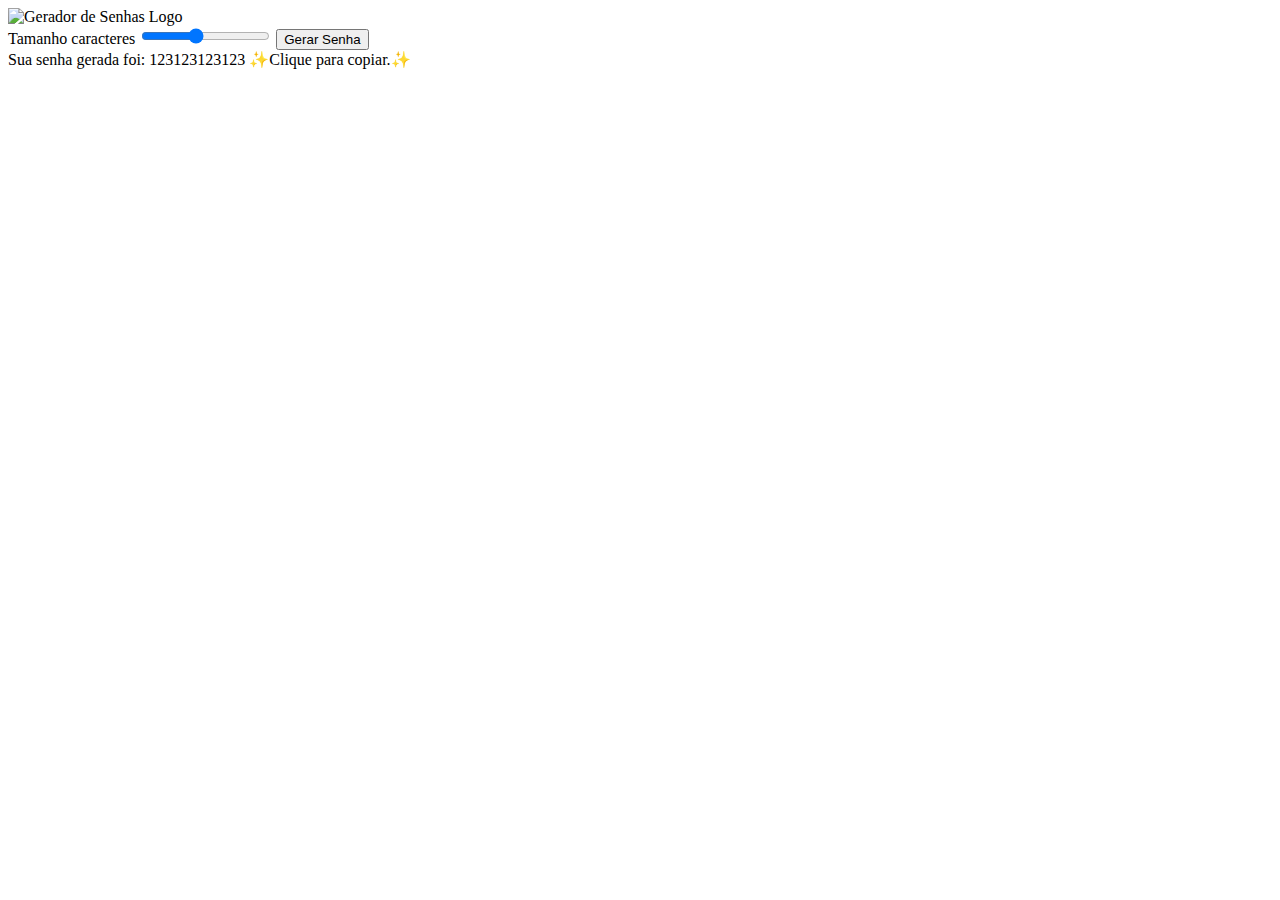
==== Projeto-Extra/Gerador-de-Senhas/index.html @ 4ea17437 "iniciado o projeto" ====
<!DOCTYPE html>
<html lang="pt-br">
<head>
   <meta charset="UTF-8">
   <meta http-equiv="X-UA-Compatible" content="IE=edge">
   <meta name="viewport" content="width=device-width, initial-scale=1.0">
   <meta name="keywords" content="Gerador de senhas, gerador password">
   <title>Gerador de Senhas</title>

   <link rel="stylesheet" href="/Projeto-Extra/Gerador-de-Senhas/style.css">
</head>

<body>
   <img class="logo" src="./imgs/" alt="Gerador de Senhas Logo">

   <main class="container-input">
      <span>
         Tamanho <span id="valor"></span> caracteres
         <input id="slider" class="slider" type="range" min="8" max="25" value="15">
      </span>
      <button id="button" class="button-cta">Gerar Senha</button>
   </main>

   <div id="container-password" class="container-password hide">
      <span class="title">Sua senha gerada foi:</span>
      <span id="password" class="password">123123123123</span>
      <span>✨Clique para copiar.✨ </span>
   </div>

   <script src="./script.js"></script>

</body>

</html>
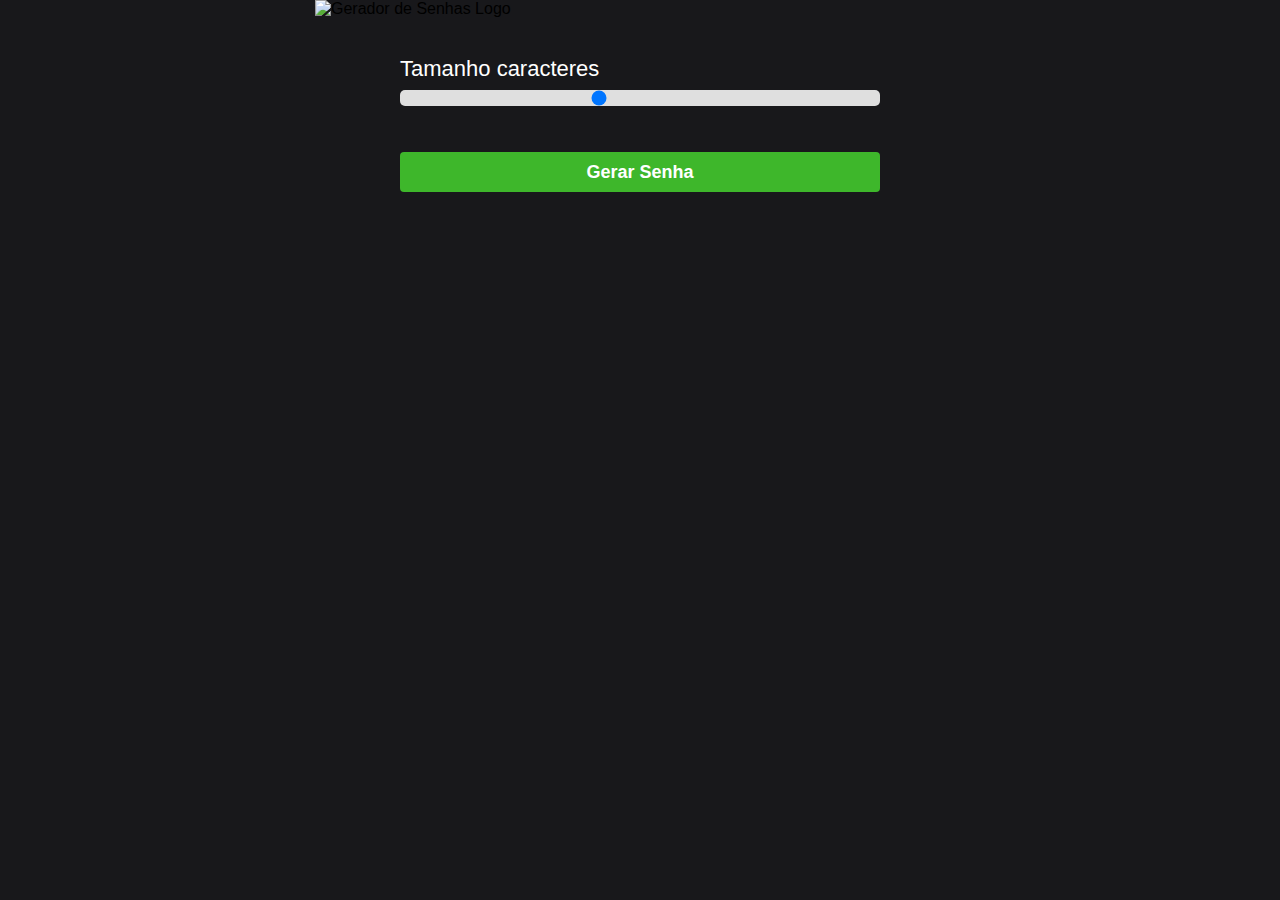
==== commit f563dbd2: "finalizado a estilização" ====
--- a/Projeto-Extra/Gerador-de-Senhas/index.html
+++ b/Projeto-Extra/Gerador-de-Senhas/index.html
@@ -24,7 +24,7 @@
    <div id="container-password" class="container-password hide">
       <span class="title">Sua senha gerada foi:</span>
       <span id="password" class="password">123123123123</span>
-      <span>✨Clique para copiar.✨ </span>
+      <span class="tooltip">✨Clique para copiar.✨ </span>
    </div>
 
    <script src="./script.js"></script>
--- a/Projeto-Extra/Gerador-de-Senhas/style.css
+++ b/Projeto-Extra/Gerador-de-Senhas/style.css
@@ -0,0 +1,112 @@
+/* Configurações globais do arquivo css */ 
+*{
+   font-family: sans-serif;
+   width: 100%;
+   margin: 0 auto;
+   box-sizing: border-box;
+}
+
+body {
+   background-color: #18181b;
+   width: 100%;
+   height: 100;
+   display: flex;
+   justify-content: center;
+   align-items: center;
+   flex-direction: column;
+}
+
+.logo {
+   max-width: 650px;
+   margin-bottom: 24px;
+}
+
+.container-input{
+   max-width: 480px;
+   margin: 14px 0;
+}
+
+.container-input span{
+   color: white;
+   font-size: 22px;
+}
+
+/* Barrinha */
+.slider {
+   -webkit-appearance: none;
+   width: 100%;
+   border-radius: 5px;
+   background: #dfdfdf;
+   outline: none;
+   margin-top: 8px;
+}
+
+/* Botao de gerar senha */
+.button-cta {
+   height: 40px;
+   background-color: #3eb72b;
+   border: 0;
+   border-radius: 4px;
+   cursor: pointer;
+   margin-top: 40px;
+   color: #fff;
+   font-weight: bold;
+   font-size: 18px;
+}
+
+/* Contem a senha a possibilidade de copiar */
+.container-password {
+   max-width: 480px;
+   margin: 14px 0;
+   display: flex;
+   align-items: center;
+   flex-direction: column;
+   cursor: pointer;
+}
+
+.title {
+   text-align: center;
+   color: white;
+   font-size: 28px;
+   margin-top: 24px;
+   margin-bottom: 8px;
+}
+
+.password{
+   height: 60px;
+   background-color: rgba(0, 0, 0, 0.40);
+   border-radius: 4px;
+   display: flex;
+   justify-content: center;
+   align-items: center;
+   color: #fff;
+   border: 1px solid #313131;
+   transition: transform 0.05;
+}
+
+.password:hover {
+   transform: scale(1.05);
+}
+
+.tooltip {
+   color: #fff;
+   position: relative;
+   top: 20px;
+   padding: 6px 8px;
+   background: rgb(15, 15, 15);
+   text-align: center;
+   font-size: 16px;
+   border-radius: 6px;
+   opacity: 0;
+   transition: all 0.5s ease-in-out;
+}
+
+.hide {
+   display: none;
+}
+
+.container-password:hover .tooltip {
+   visibility: visible;
+   bottom: 50px;
+   opacity: 1;
+}
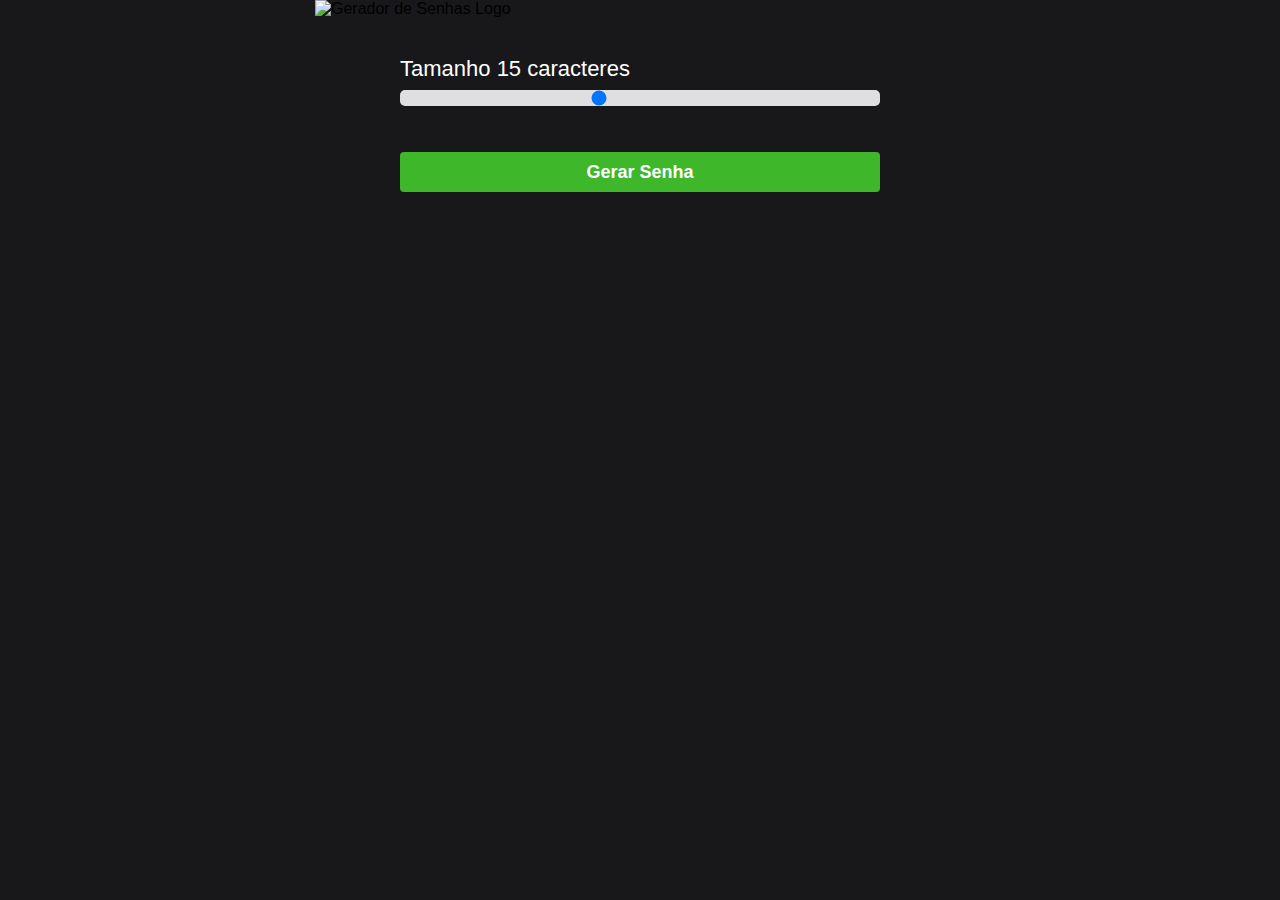
==== commit 5211d1fe: "projeto finalizado." ====
--- a/Projeto-Extra/Gerador-de-Senhas/index.html
+++ b/Projeto-Extra/Gerador-de-Senhas/index.html
@@ -18,12 +18,12 @@
          Tamanho <span id="valor"></span> caracteres
          <input id="slider" class="slider" type="range" min="8" max="25" value="15">
       </span>
-      <button id="button" class="button-cta">Gerar Senha</button>
+      <button id="button" class="button-cta" onclick="generatePassword()">Gerar Senha</button>
    </main>
 
-   <div id="container-password" class="container-password hide">
+   <div id="container-password" onclick="copyPassword()" class="container-password hide">
       <span class="title">Sua senha gerada foi:</span>
-      <span id="password" class="password">123123123123</span>
+      <span id="password" class="password"></span>
       <span class="tooltip">✨Clique para copiar.✨ </span>
    </div>
 
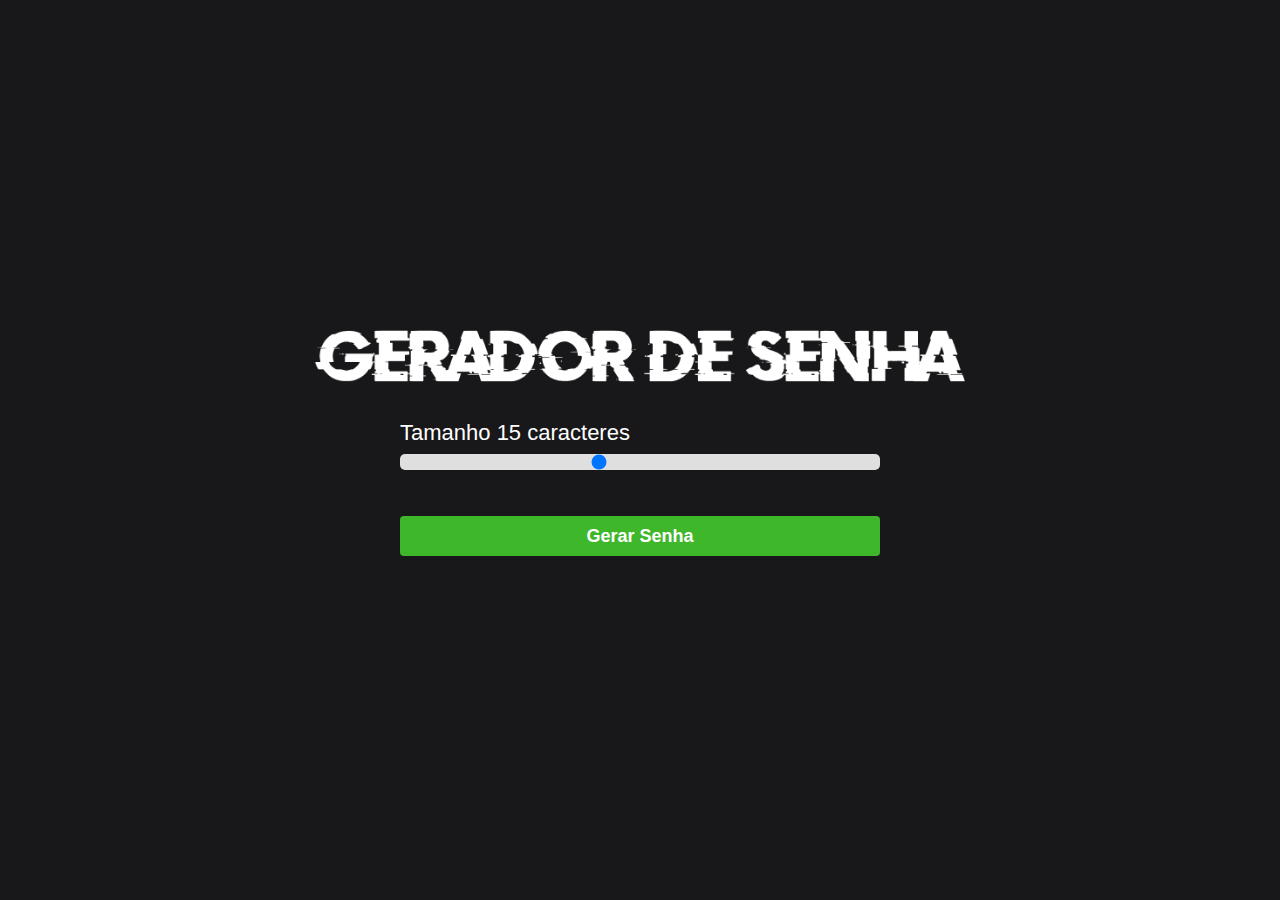
==== commit dafd0cba: "ajustado" ====
--- a/Projeto-Extra/Gerador-de-Senhas/index.html
+++ b/Projeto-Extra/Gerador-de-Senhas/index.html
@@ -11,7 +11,7 @@
 </head>
 
 <body>
-   <img class="logo" src="./imgs/" alt="Gerador de Senhas Logo">
+   <img class="logo" src="./imgs/logo.png" alt="Gerador de Senhas Logo">
 
    <main class="container-input">
       <span>
--- a/Projeto-Extra/Gerador-de-Senhas/style.css
+++ b/Projeto-Extra/Gerador-de-Senhas/style.css
@@ -9,7 +9,7 @@
 body {
    background-color: #18181b;
    width: 100%;
-   height: 100;
+   height: 100vh;
    display: flex;
    justify-content: center;
    align-items: center;
